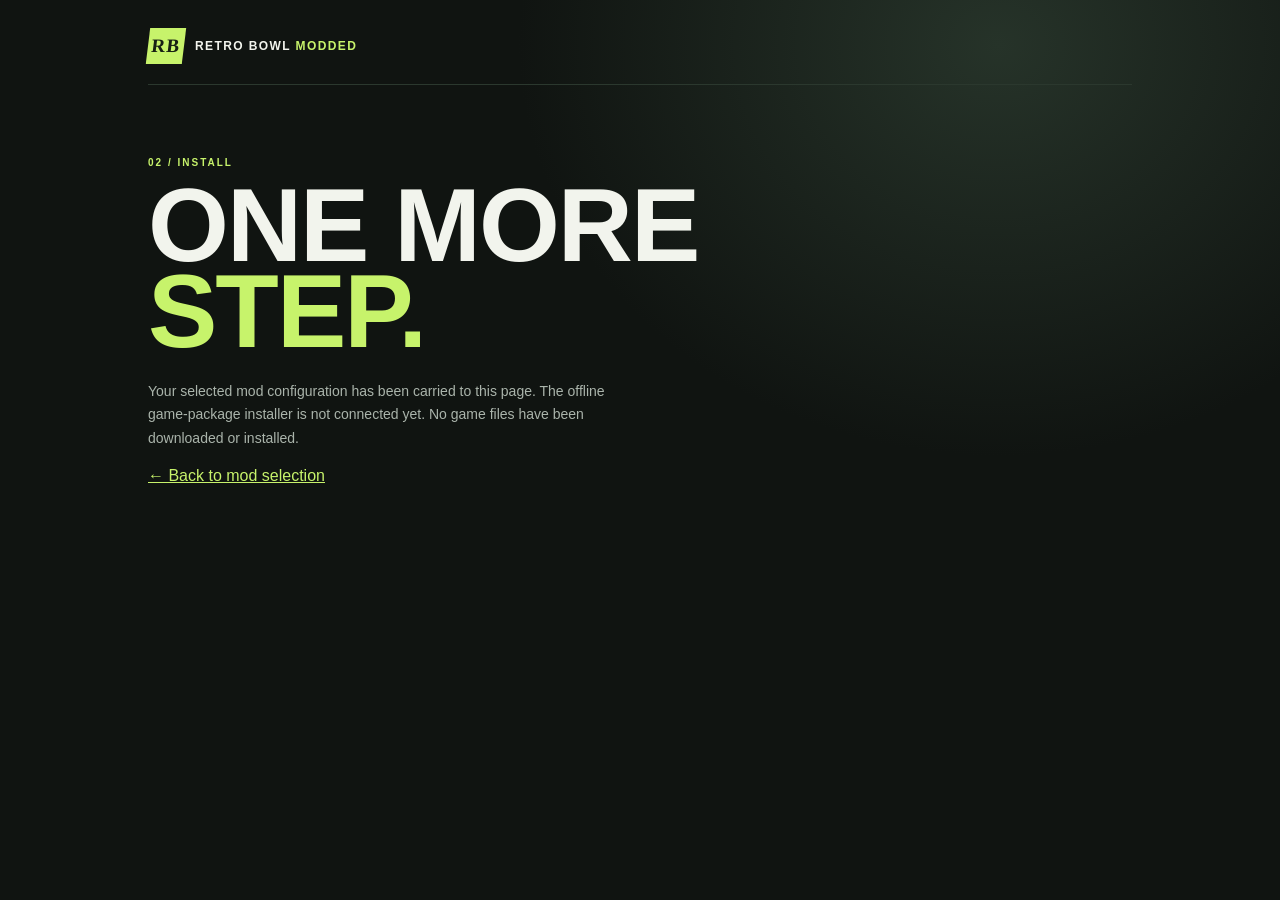
==== install/index.html @ 82f6c22c "Add install flow placeholder" ====
<!doctype html>
<html lang="en"><head><meta charset="utf-8"><meta name="viewport" content="width=device-width,initial-scale=1"><meta name="theme-color" content="#101411"><title>Preparing your game — Retro Bowl Modded</title><link rel="stylesheet" href="../styles.css"></head>
<body><main class="shell"><header class="topbar"><a class="brand" href="../"><span class="brand-mark">RB</span><span>RETRO BOWL <b>MODDED</b></span></a></header><section class="hero"><p class="eyebrow">02 / INSTALL</p><h1>One more<br><em>step.</em></h1><p class="intro">Your selected mod configuration has been carried to this page. The offline game-package installer is not connected yet. No game files have been downloaded or installed.</p><p><a href="../" style="color:var(--lime)">← Back to mod selection</a></p></section></main></body></html>
---- styles.css ----
/* System fonts only: the installed app must not depend on remote font requests. */
:root{color-scheme:dark;--bg:#101411;--panel:#171e19;--line:#2b382e;--muted:#929e94;--text:#f2f4ed;--lime:#c7f36b;--orange:#f28a50}
*{box-sizing:border-box}body{margin:0;background:radial-gradient(ellipse at 78% 5%,#263329 0,transparent 34%),var(--bg);color:var(--text);font-family:'DM Sans',sans-serif;min-height:100vh}.shell{max-width:1040px;margin:auto;padding:28px 28px 20px}.topbar{display:flex;align-items:center;justify-content:space-between;border-bottom:1px solid var(--line);padding-bottom:20px}.brand{display:flex;gap:11px;align-items:center;text-decoration:none;color:var(--text);font-size:12px;font-weight:700;letter-spacing:1.4px}.brand b{color:var(--lime)}.brand-mark{display:grid;place-items:center;width:36px;height:36px;background:var(--lime);color:#172014;font-family:'Barlow Condensed';font-weight:900;font-size:19px;transform:skew(-7deg)}.pill{font-size:10px;letter-spacing:1.4px;color:var(--muted);border:1px solid var(--line);border-radius:30px;padding:8px 12px}.pill i{display:inline-block;width:6px;height:6px;border-radius:50%;background:var(--lime);margin-right:7px}.hero{padding:72px 0 48px;max-width:660px}.eyebrow{color:var(--lime);font-size:10px;font-weight:700;letter-spacing:2px;margin:0 0 14px}.hero h1{font-family:'Barlow Condensed',sans-serif;font-size:clamp(64px,10vw,104px);line-height:.83;letter-spacing:-2px;text-transform:uppercase;margin:0}.hero h1 em{font-style:normal;color:var(--lime)}.intro{color:#aab4ab;line-height:1.7;max-width:480px;font-size:14px;margin:25px 0 0}.builder{background:rgba(23,30,25,.94);border:1px solid var(--line);padding:30px;border-radius:8px;box-shadow:0 25px 80px #0003}.section-head{display:flex;justify-content:space-between;align-items:end;margin-bottom:22px}.section-head h2{font:700 36px 'Barlow Condensed';text-transform:uppercase;margin:0}.count,.summary-label{font-size:10px;letter-spacing:1.4px;color:var(--muted)}.mod-list{display:grid;gap:10px}.mod-card{display:flex;align-items:center;gap:16px;padding:18px;border:1px solid var(--line);border-radius:5px;background:#121813;cursor:pointer;transition:border-color .15s,background .15s}.mod-card:hover{border-color:#718b5b}.mod-card.selected{border-color:var(--lime);background:#1d281b}.mod-icon{width:42px;height:42px;flex:none;display:grid;place-items:center;background:#263329;color:var(--lime);font:700 20px 'Barlow Condensed'}.mod-info{flex:1}.mod-info h3{font-size:14px;margin:0 0 5px}.mod-info p{font-size:12px;color:var(--muted);margin:0;line-height:1.5}.mod-tag{font-size:9px;letter-spacing:1px;color:#b8c5b9;border:1px solid var(--line);padding:5px 7px;text-transform:uppercase}.toggle{width:20px;height:20px;border:1px solid #647064;border-radius:3px;display:grid;place-items:center;color:#182014;font-size:14px}.selected .toggle{background:var(--lime);border-color:var(--lime)}.loading{color:var(--muted);padding:25px;text-align:center}.summary{display:flex;justify-content:space-between;align-items:center;border-top:1px solid var(--line);margin-top:24px;padding-top:23px;gap:20px}.summary strong{display:block;font-size:13px;margin-top:7px}.build-button{background:var(--lime);color:#172014;border:0;border-radius:4px;padding:15px 20px;font:700 12px 'DM Sans';cursor:pointer}.build-button span{font-size:17px;margin-left:18px}.build-button:disabled{opacity:.35;cursor:not-allowed}.status{font-size:11px;color:var(--muted);margin:16px 0 0;line-height:1.6}footer{display:flex;justify-content:space-between;gap:15px;padding:24px 2px;color:#778278;font-size:9px;letter-spacing:.7px;text-transform:uppercase} @media(max-width:600px){.shell{padding:18px 15px}.hero{padding:55px 0 35px}.builder{padding:19px}.section-head h2{font-size:30px}.mod-card{padding:13px;gap:11px}.mod-tag{display:none}.summary{align-items:stretch;flex-direction:column}.build-button{width:100%}footer{flex-direction:column}}
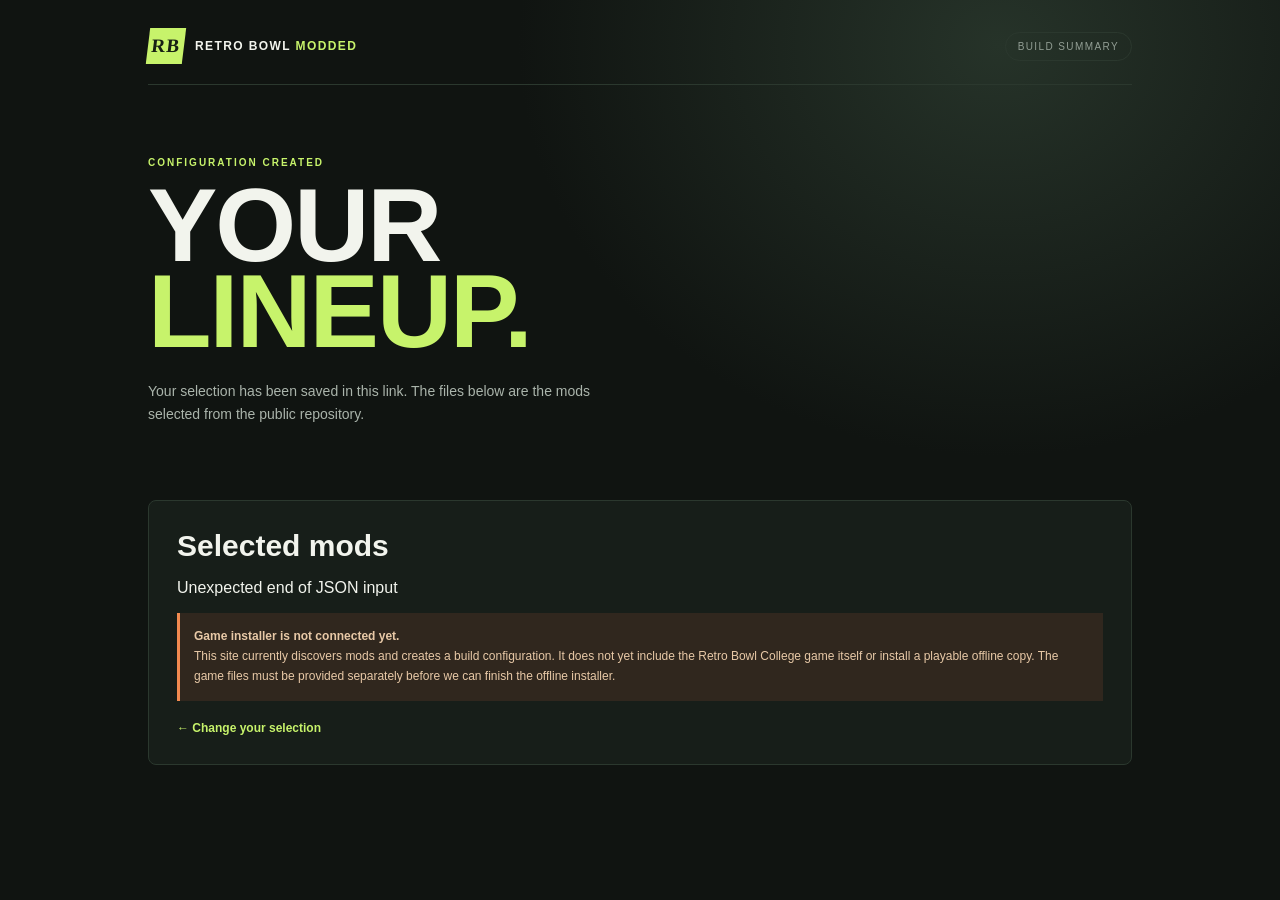
==== commit 9a1a8220: "Redirect legacy install route to current build summary" ====
--- a/install/index.html
+++ b/install/index.html
@@ -1,3 +1,3 @@
 <!doctype html>
-<html lang="en"><head><meta charset="utf-8"><meta name="viewport" content="width=device-width,initial-scale=1"><meta name="theme-color" content="#101411"><title>Preparing your game — Retro Bowl Modded</title><link rel="stylesheet" href="../styles.css"></head>
-<body><main class="shell"><header class="topbar"><a class="brand" href="../"><span class="brand-mark">RB</span><span>RETRO BOWL <b>MODDED</b></span></a></header><section class="hero"><p class="eyebrow">02 / INSTALL</p><h1>One more<br><em>step.</em></h1><p class="intro">Your selected mod configuration has been carried to this page. The offline game-package installer is not connected yet. No game files have been downloaded or installed.</p><p><a href="../" style="color:var(--lime)">← Back to mod selection</a></p></section></main></body></html>+<html lang="en"><head><meta charset="utf-8"><meta name="viewport" content="width=device-width,initial-scale=1"><meta http-equiv="refresh" content="0;url=../install.html"><title>Redirecting — Retro Bowl Modded</title></head>
+<body><p>Opening your build summary… <a href="../install.html">Continue</a></p><script>location.replace("../install.html"+location.search+location.hash);</script></body></html>
